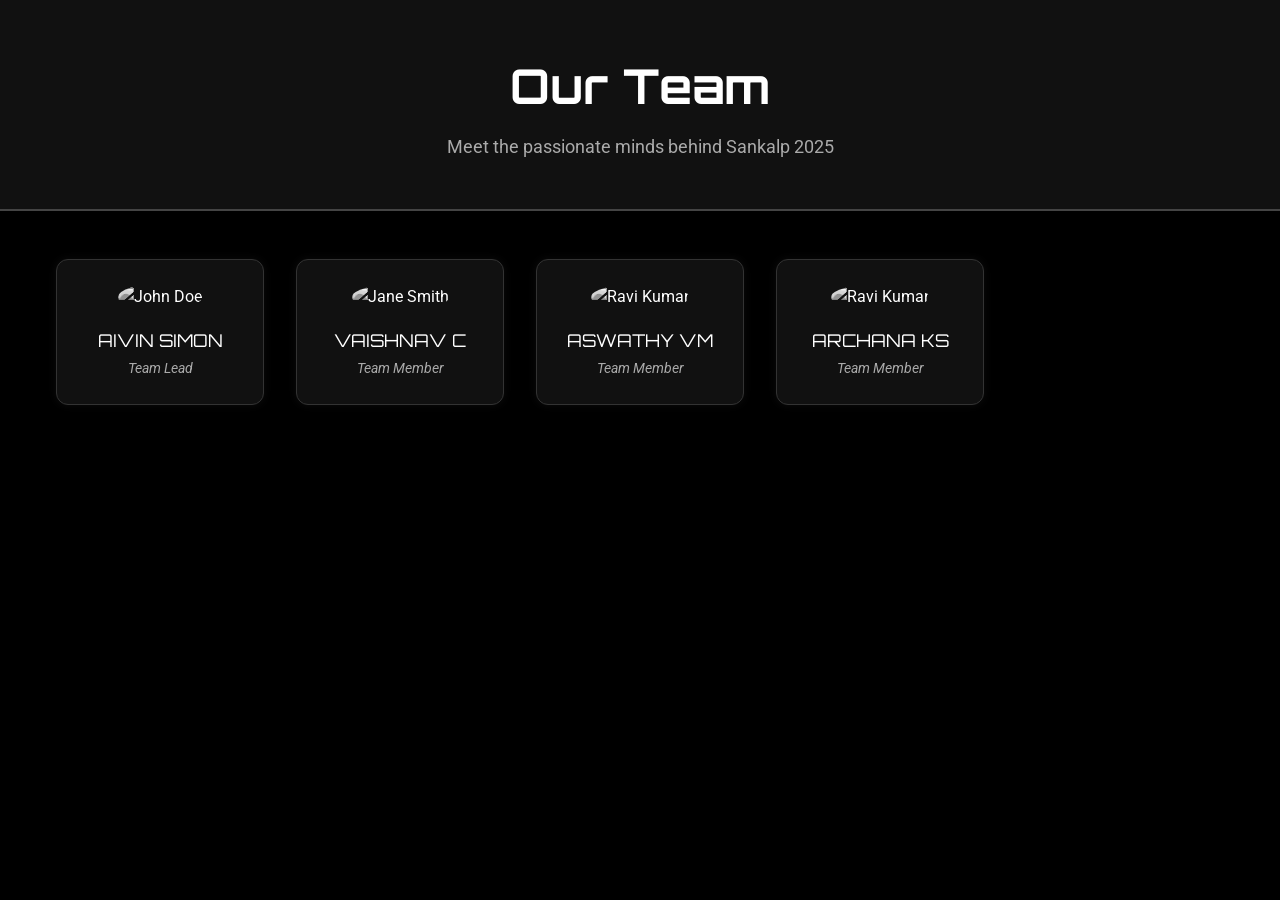
==== sankalp members.html @ 9c6cd444 "Add files via upload" ====
<!DOCTYPE html>
<html lang="en">
<head>
  <meta charset="UTF-8" />
  <meta name="viewport" content="width=device-width, initial-scale=1.0" />
  <title>Our Team – Sankalp 2025</title>
  <link href="https://fonts.googleapis.com/css2?family=Orbitron:wght@600&family=Roboto&display=swap" rel="stylesheet">
  <link rel="stylesheet" href="style2.css">
 
</head>
<body>

  <header class="header">
    <h1>Our Team</h1>
    <p>Meet the passionate minds behind Sankalp 2025</p>
  </header>

  <section class="team-container">
  
    <div class="member-card">
      <img src="images\aiwin.jpg" alt="John Doe">
      <div class="member-name">AIVIN SIMON</div>
      <div class="member-post">Team Lead</div>
    </div>

    <div class="member-card">
      <img src="images\12314043  JEC23EC043  VAISHNAV C.JPG" alt="Jane Smith">
      <div class="member-name">VAISHNAV C</div>
      <div class="member-post">Team Member</div>
    </div>

    <div class="member-card">
      <img src="images\12314020  JEC23EC020  ASWATHY V M.JPG" alt="Ravi Kumar">
      <div class="member-name">ASWATHY VM</div>
      <div class="member-post">Team Member</div>
    </div>

    <div class="member-card">
      <img src="images\12314015  JEC23EC015  ARCHANA K S.JPG" alt="Ravi Kumar">
      <div class="member-name">ARCHANA KS</div>
      <div class="member-post">Team Member</div>
    </div>


  </section>

</body>
</html>
---- style2.css ----
* {
      margin: 0;
      padding: 0;
      box-sizing: border-box;
}

body {
      font-family: 'Roboto', sans-serif;
      background-color: #000;
      color: #fff;
      line-height: 1.6;
}

.header {
      text-align: center;
      padding: 3rem 1rem;
      background-color: #111;
      border-bottom: 2px solid #444;
    }

.header h1 {
      font-family: 'Orbitron', sans-serif;
      font-size: 3rem;
      margin-bottom: 0.5rem;
      color: #fff;
    }

.header p {
      font-size: 1.1rem;
      color: #aaa;
    }

.team-container {
      max-width: 1200px;
      margin: 3rem auto;
      display: grid;
      grid-template-columns: repeat(auto-fill, minmax(200px, 1fr));
      gap: 2rem;
      padding: 0 1rem;
    }

.member-card {
      background-color: #111;
      border: 1px solid #333;
      border-radius: 12px;
      text-align: center;
      padding: 1.5rem 1rem;
      box-shadow: 0 0 10px rgba(255,255,255,0.05);
      transition: transform 0.3s ease, box-shadow 0.3s ease;
      opacity: 0;
      animation: fadeIn 1s forwards;
    }

.member-card:hover {
      transform: scale(1.05);
      box-shadow: 0 0 20px rgba(255,255,255,0.1);
    }

.member-card img {
      width: 120px;
      height: 120px;
      object-fit: cover;
      border-radius: 50%;
      filter: grayscale(100%);
      transition: transform 0.3s ease, filter 0.3s ease;
    }

.member-card:hover img {
      filter: grayscale(0%);
      transform: scale(1.1);
    }

.member-name {
      font-size: 1.1rem;
      color: #fff;
      margin-top: 1rem;
      font-family: 'Orbitron', sans-serif;
    }

.member-post {
      font-size: 0.9rem;
      color: #aaa;
      font-style: italic;
      margin-top: 0.2rem;
    }

    @keyframes fadeIn {
      to {
        opacity: 1;
      }
    }

    .member-card:nth-child(1) { animation-delay: 0.1s; }
    .member-card:nth-child(2) { animation-delay: 0.2s; }
    .member-card:nth-child(3) { animation-delay: 0.3s; }
    .member-card:nth-child(4) { animation-delay: 0.4s; }
    .member-card:nth-child(5) { animation-delay: 0.5s; }
    .member-card:nth-child(6) { animation-delay: 0.6s; }
    .member-card:nth-child(7) { animation-delay: 0.7s; }
    .member-card:nth-child(8) { animation-delay: 0.8s; }
    .member-card:nth-child(9) { animation-delay: 0.9s; }
    .member-card:nth-child(10) { animation-delay: 1s; }
    .member-card:nth-child(11) { animation-delay: 1.1s; }
    .member-card:nth-child(12) { animation-delay: 1.2s; }
    .member-card:nth-child(13) { animation-delay: 1.3s; }
    .member-card:nth-child(14) { animation-delay: 1.4s; }
    .member-card:nth-child(15) { animation-delay: 1.5s; }
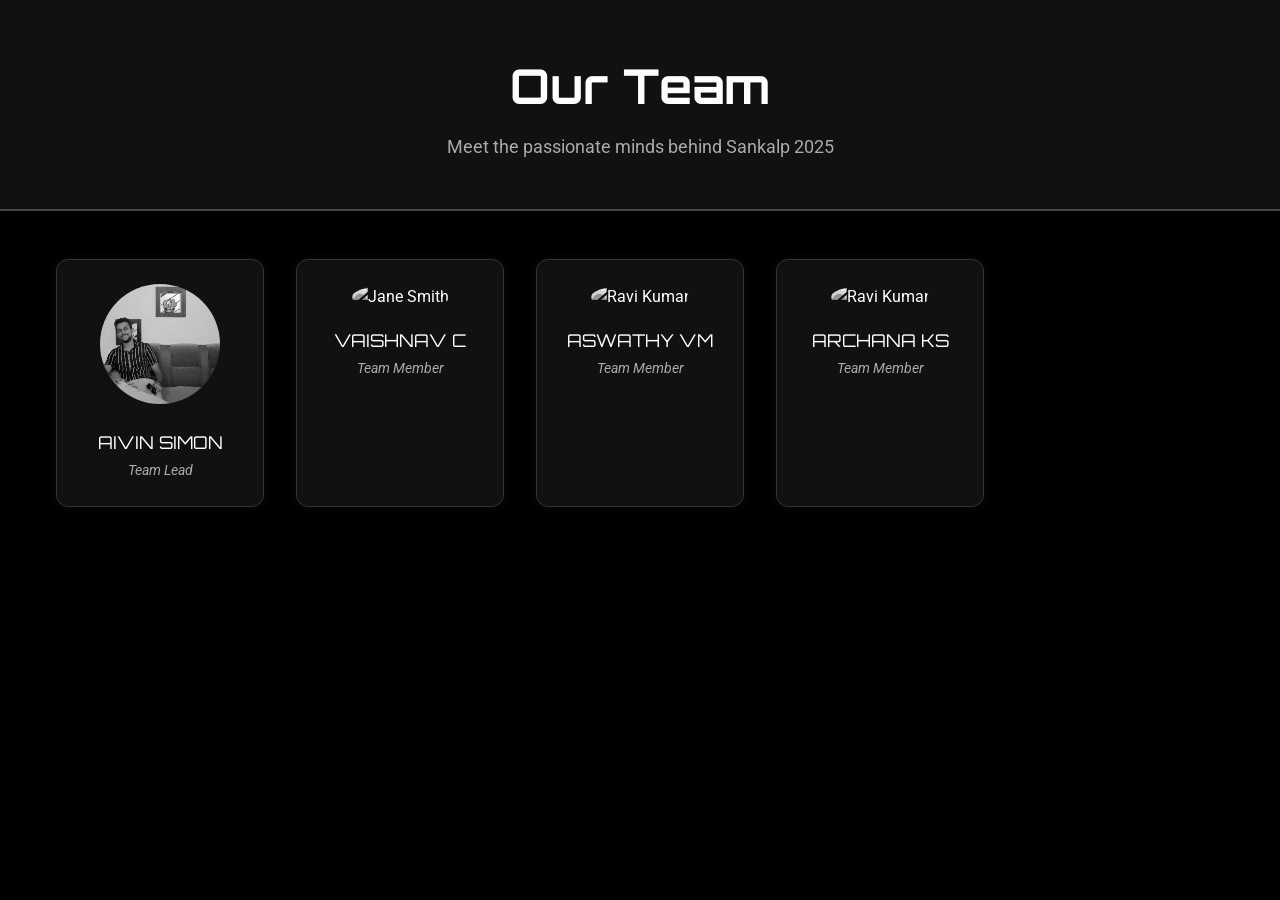
==== commit 12f2d278: "Update sankalp members.html" ====
--- a/sankalp members.html
+++ b/sankalp members.html
@@ -18,25 +18,25 @@
   <section class="team-container">
   
     <div class="member-card">
-      <img src="images\aiwin.jpg" alt="John Doe">
+      <img src="aiwin.jpg" alt="John Doe">
       <div class="member-name">AIVIN SIMON</div>
       <div class="member-post">Team Lead</div>
     </div>
 
     <div class="member-card">
-      <img src="images\12314043  JEC23EC043  VAISHNAV C.JPG" alt="Jane Smith">
+      <img src="12314043  JEC23EC043  VAISHNAV C.JPG" alt="Jane Smith">
       <div class="member-name">VAISHNAV C</div>
       <div class="member-post">Team Member</div>
     </div>
 
     <div class="member-card">
-      <img src="images\12314020  JEC23EC020  ASWATHY V M.JPG" alt="Ravi Kumar">
+      <img src="12314020  JEC23EC020  ASWATHY V M.JPG" alt="Ravi Kumar">
       <div class="member-name">ASWATHY VM</div>
       <div class="member-post">Team Member</div>
     </div>
 
     <div class="member-card">
-      <img src="images\12314015  JEC23EC015  ARCHANA K S.JPG" alt="Ravi Kumar">
+      <img src="12314015  JEC23EC015  ARCHANA K S.JPG" alt="Ravi Kumar">
       <div class="member-name">ARCHANA KS</div>
       <div class="member-post">Team Member</div>
     </div>
@@ -46,3 +46,4 @@
 
 </body>
 </html>
+
